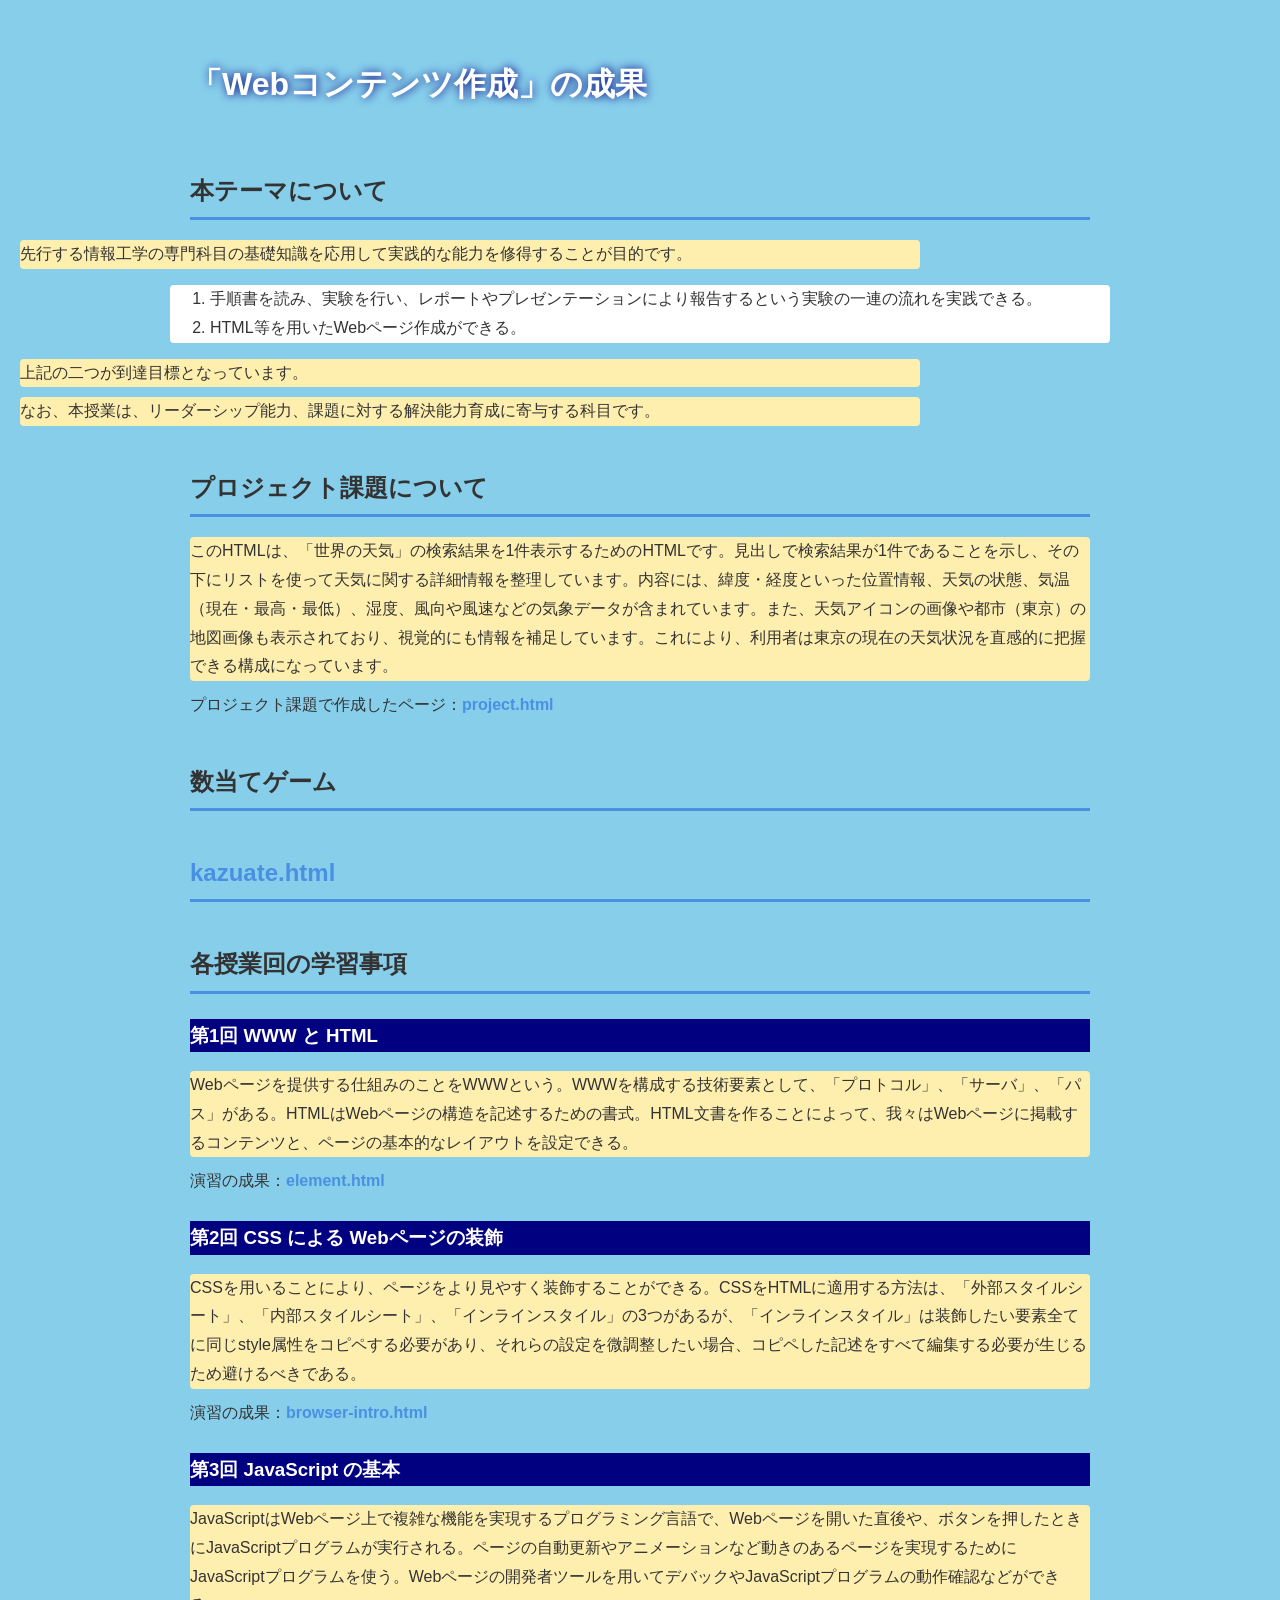
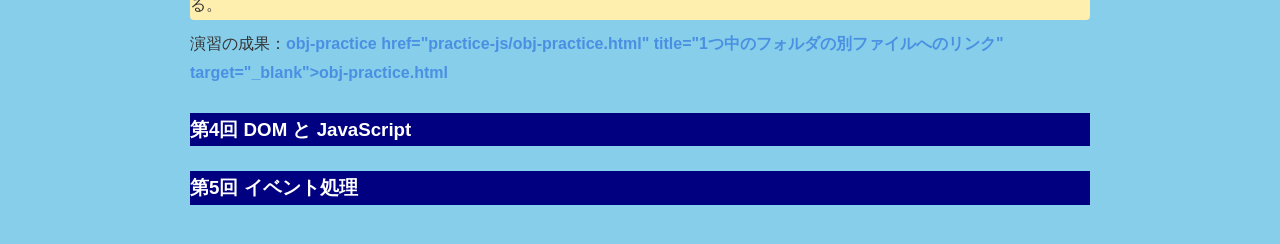
==== index.html @ 984a4dd9 "5/7" ====
<!DOCTYPE html>
<html>
  <head>
    <meta charset="utf-8">
    <title>情報メデイア実験の成果物ページ</title>
    <link rel="stylesheet" href="styles.css">
  </head>
  <body>
    <h1>「Webコンテンツ作成」の成果</h1>
    <h2>本テーマについて</h2>
    <p>先行する情報工学の専門科目の基礎知識を応用して実践的な能力を修得することが目的です。</p>
    <ol>
    <li>手順書を読み、実験を行い、レポートやプレゼンテーションにより報告するという実験の一連の流れを実践できる。</li>
    <li>HTML等を用いたWebページ作成ができる。</li>
    </ol>
    <p>上記の二つが到達目標となっています。</p>
    <p>なお、本授業は、リーダーシップ能力、課題に対する解決能力育成に寄与する科目です。<dt>
    <h2>プロジェクト課題について</h2>
    <p>このHTMLは、「世界の天気」の検索結果を1件表示するためのHTMLです。見出しで検索結果が1件であることを示し、その下にリストを使って天気に関する詳細情報を整理しています。内容には、緯度・経度といった位置情報、天気の状態、気温（現在・最高・最低）、湿度、風向や風速などの気象データが含まれています。また、天気アイコンの画像や都市（東京）の地図画像も表示されており、視覚的にも情報を補足しています。これにより、利用者は東京の現在の天気状況を直感的に把握できる構成になっています。</p>
    プロジェクト課題で作成したページ：<a href="project.html"
   title="同じフォルダの別ファイルへのリンク"
   target="_blank">project.html</a></p>
   <h2>数当てゲーム<h2>
    <a href="kazuate.html"
   title="別ファイルへのリンク"
   target="_blank">kazuate.html</a>
   <h2> 各授業回の学習事項</h2>
   <h3>第1回 WWW と HTML</h3>
    <p>Webページを提供する仕組みのことをWWWという。WWWを構成する技術要素として、「プロトコル」、「サーバ」、「パス」がある。HTMLはWebページの構造を記述するための書式。HTML文書を作ることによって、我々はWebページに掲載するコンテンツと、ページの基本的なレイアウトを設定できる。</p>
    演習の成果：<a href="practice-html/elements.html"
   title="1つ中のフォルダの別ファイルへのリンク"
   target="_blank">element.html</a>
  
    <h3>第2回 CSS による Webページの装飾</h3>
    <p>CSSを用いることにより、ページをより見やすく装飾することができる。CSSをHTMLに適用する方法は、「外部スタイルシート」、「内部スタイルシート」、「インラインスタイル」の3つがあるが、「インラインスタイル」は装飾したい要素全てに同じstyle属性をコピペする必要があり、それらの設定を微調整したい場合、コピペした記述をすべて編集する必要が生じるため避けるべきである。</p>
    演習の成果：<a href="practice-css/browser-intro.html"
   title="1つ中のフォルダの別ファイルへのリンク"
   target="_blank">browser-intro.html</a>
    <h3>第3回 JavaScript の基本</h3>
    <p>JavaScriptはWebページ上で複雑な機能を実現するプログラミング言語で、Webページを開いた直後や、ボタンを押したときにJavaScriptプログラムが実行される。ページの自動更新やアニメーションなど動きのあるページを実現するためにJavaScriptプログラムを使う。Webページの開発者ツールを用いてデバックやJavaScriptプログラムの動作確認などができる。</p>
    演習の成果：<a>obj-practice href="practice-js/obj-practice.html"
   title="1つ中のフォルダの別ファイルへのリンク"
   target="_blank">obj-practice.html</a>
    <h3>第4回 DOM と JavaScript</h3>
    <h3>第5回 イベント処理</h3>
   </body>
</html>
---- styles.css ----
body {
  font-family: "Hiragino Kaku Gothic ProN", Meiryo, sans-serif;
  line-height: 1.8;
  margin: 0;
  padding: 20px;
  background-color: skyblue;
  color: #333;
}

body > * {
  max-width: 900px;
  margin-left: auto;
  margin-right: auto;
}

h1 {
  text-shadow: navy 1px 0 10px;
  color: white;
  padding: 15px;
  border-radius: 8px;
}

h2 {
  margin-top: 40px;
  padding-bottom: 5px;
  border-bottom: 3px solid #4a90e2;
}

h3 {
  margin-top: 25px;
  color: #4a90e2;
}

p {
  margin: 10px 0;
  background-color: #ffefaf;
  border-radius: 4px;
}
ol {
  background-color: #ffffff;
    border-radius: 4px;
}

a {
  color: #4a90e2;
  text-decoration: none;
  font-weight: bold;
}

a:hover {
  text-decoration: underline;
}


h2 + ol {
  background-color: white;
  border-radius: 8px;
}

h3 {
    background-color: navy;
    color: #ffffff;
}
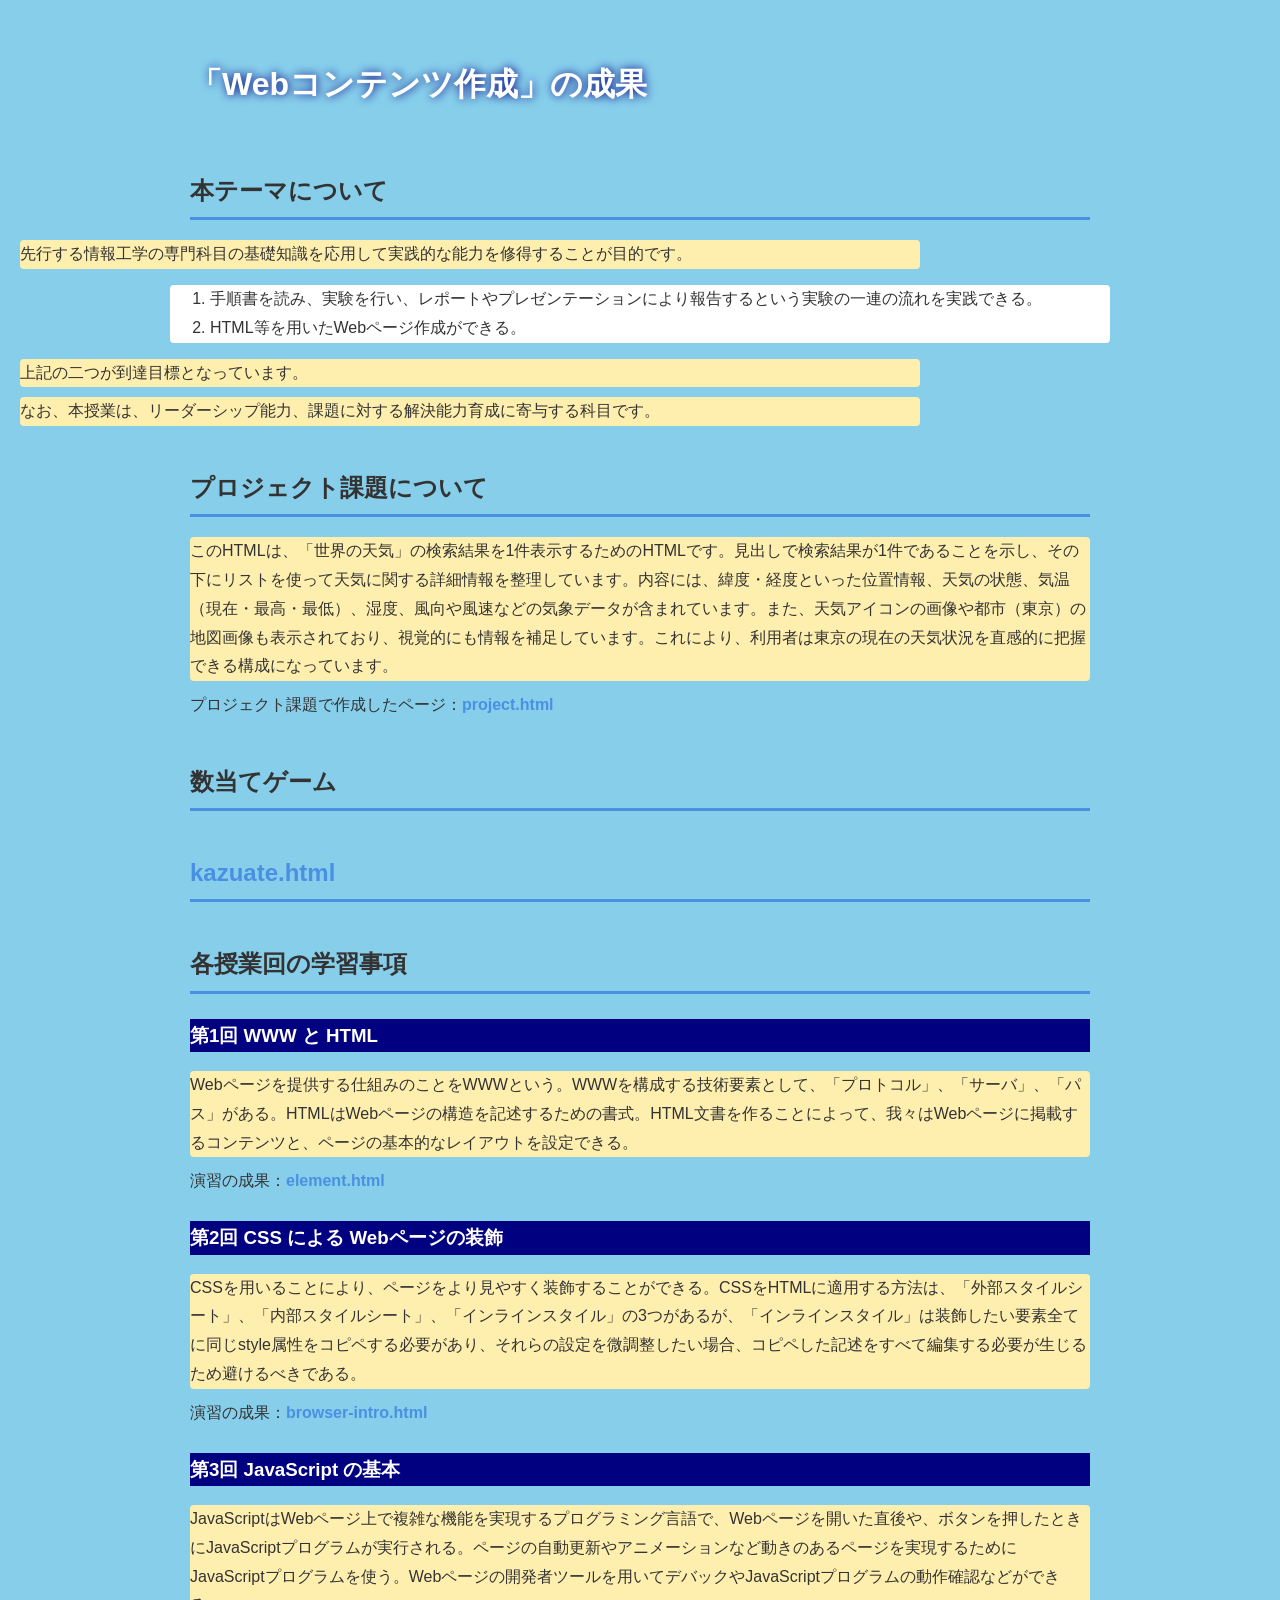
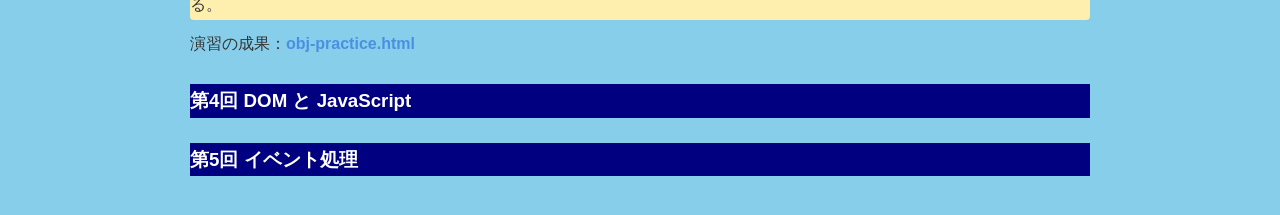
==== commit 151807e1: "5/7" ====
--- a/index.html
+++ b/index.html
@@ -38,7 +38,7 @@
    target="_blank">browser-intro.html</a>
     <h3>第3回 JavaScript の基本</h3>
     <p>JavaScriptはWebページ上で複雑な機能を実現するプログラミング言語で、Webページを開いた直後や、ボタンを押したときにJavaScriptプログラムが実行される。ページの自動更新やアニメーションなど動きのあるページを実現するためにJavaScriptプログラムを使う。Webページの開発者ツールを用いてデバックやJavaScriptプログラムの動作確認などができる。</p>
-    演習の成果：<a>obj-practice href="practice-js/obj-practice.html"
+    演習の成果：<a obj-practice href="practice-js/obj-practice.html"
    title="1つ中のフォルダの別ファイルへのリンク"
    target="_blank">obj-practice.html</a>
     <h3>第4回 DOM と JavaScript</h3>
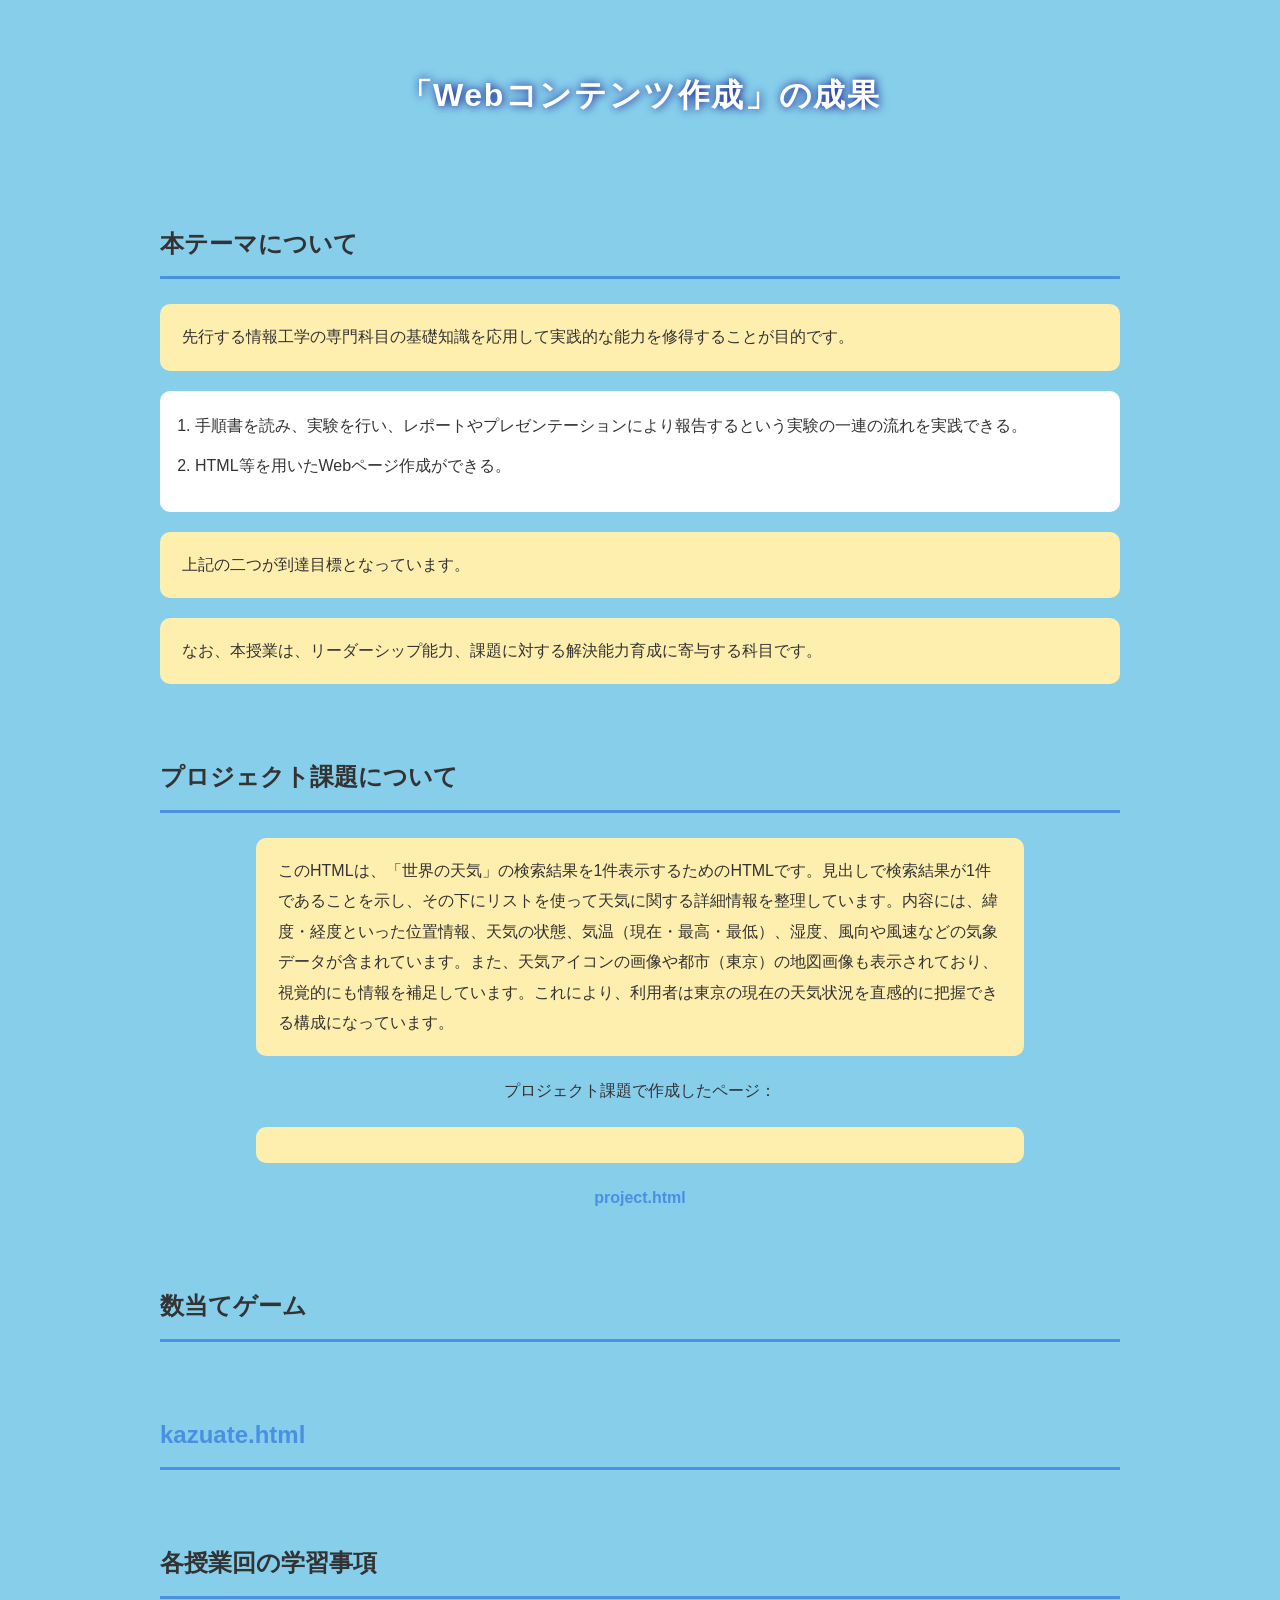
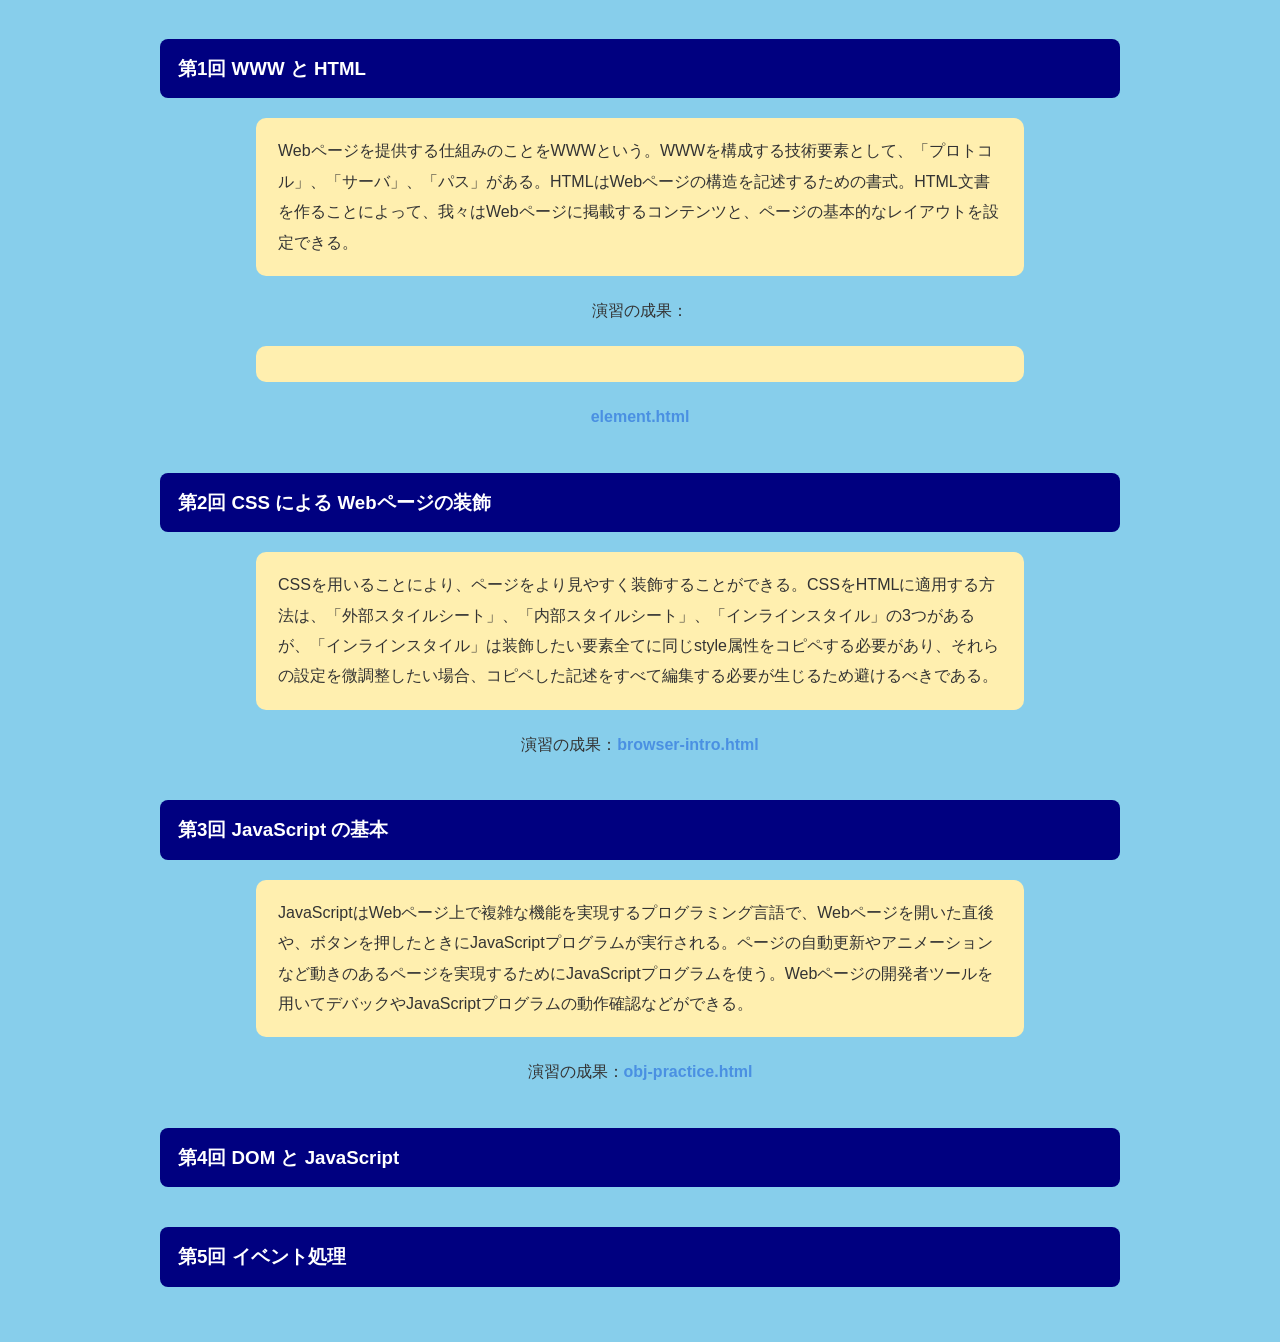
==== commit 6060995a: "5/14" ====
--- a/index.html
+++ b/index.html
@@ -17,9 +17,9 @@
     <p>なお、本授業は、リーダーシップ能力、課題に対する解決能力育成に寄与する科目です。<dt>
     <h2>プロジェクト課題について</h2>
     <p>このHTMLは、「世界の天気」の検索結果を1件表示するためのHTMLです。見出しで検索結果が1件であることを示し、その下にリストを使って天気に関する詳細情報を整理しています。内容には、緯度・経度といった位置情報、天気の状態、気温（現在・最高・最低）、湿度、風向や風速などの気象データが含まれています。また、天気アイコンの画像や都市（東京）の地図画像も表示されており、視覚的にも情報を補足しています。これにより、利用者は東京の現在の天気状況を直感的に把握できる構成になっています。</p>
-    プロジェクト課題で作成したページ：<a href="project.html"
+    プロジェクト課題で作成したページ：</p><a href="project.html"
    title="同じフォルダの別ファイルへのリンク"
-   target="_blank">project.html</a></p>
+   target="_blank">project.html</a>
    <h2>数当てゲーム<h2>
     <a href="kazuate.html"
    title="別ファイルへのリンク"
@@ -27,7 +27,7 @@
    <h2> 各授業回の学習事項</h2>
    <h3>第1回 WWW と HTML</h3>
     <p>Webページを提供する仕組みのことをWWWという。WWWを構成する技術要素として、「プロトコル」、「サーバ」、「パス」がある。HTMLはWebページの構造を記述するための書式。HTML文書を作ることによって、我々はWebページに掲載するコンテンツと、ページの基本的なレイアウトを設定できる。</p>
-    演習の成果：<a href="practice-html/elements.html"
+    演習の成果：</p><a href="practice-html/elements.html"
    title="1つ中のフォルダの別ファイルへのリンク"
    target="_blank">element.html</a>
   
--- a/styles.css
+++ b/styles.css
@@ -1,64 +1,103 @@
-
 body {
   font-family: "Hiragino Kaku Gothic ProN", Meiryo, sans-serif;
-  line-height: 1.8;
+  line-height: 1.9;
   margin: 0;
-  padding: 20px;
+  padding: 40px 20px;
   background-color: skyblue;
   color: #333;
+  text-align: center;
 }
 
 body > * {
-  max-width: 900px;
+  max-width: 960px;
   margin-left: auto;
   margin-right: auto;
 }
 
 h1 {
+  color: white;
   text-shadow: navy 1px 0 10px;
-  color: white;
-  padding: 15px;
-  border-radius: 8px;
+  margin: 0 auto 50px;
+  padding: 25px 20px;
+  border-radius: 12px;
+  letter-spacing: 0.05em;
 }
 
 h2 {
-  margin-top: 40px;
-  padding-bottom: 5px;
+  margin-top: 70px;
+  margin-bottom: 25px;
+  padding-bottom: 10px;
   border-bottom: 3px solid #4a90e2;
+  text-align: left;
 }
 
 h3 {
-  margin-top: 25px;
-  color: #4a90e2;
+  margin-top: 40px;
+  margin-bottom: 15px;
+  padding: 12px 18px;
+  background-color: navy;
+  color: #ffffff;
+  border-radius: 8px;
+  text-align: left;
 }
 
 p {
-  margin: 10px 0;
+  width: 80%;
+  margin: 20px auto;
+  padding: 18px 22px;
   background-color: #ffefaf;
-  border-radius: 4px;
+  border-radius: 10px;
+  text-align: left;
+  box-sizing: border-box;
 }
+
 ol {
+  width: 80%;
+  margin: 20px auto;
+  padding: 20px 35px;
   background-color: #ffffff;
-    border-radius: 4px;
+  border-radius: 10px;
+  text-align: left;
+  box-sizing: border-box;
+}
+
+li {
+  margin-bottom: 10px;
 }
 
 a {
   color: #4a90e2;
   text-decoration: none;
   font-weight: bold;
+  transition: 0.2s;
 }
 
 a:hover {
   text-decoration: underline;
+  opacity: 0.8;
 }
 
-
-h2 + ol {
-  background-color: white;
-  border-radius: 8px;
+section {
+  margin-bottom: 80px;
 }
 
-h3 {
-    background-color: navy;
-    color: #ffffff;
-}
+@media screen and (max-width: 768px) {
+
+  body {
+    padding: 20px 10px;
+  }
+
+  p,
+  ol {
+    width: 95%;
+    padding: 15px;
+  }
+
+  h1 {
+    padding: 20px 15px;
+  }
+
+  h2 {
+    margin-top: 50px;
+  }
+}
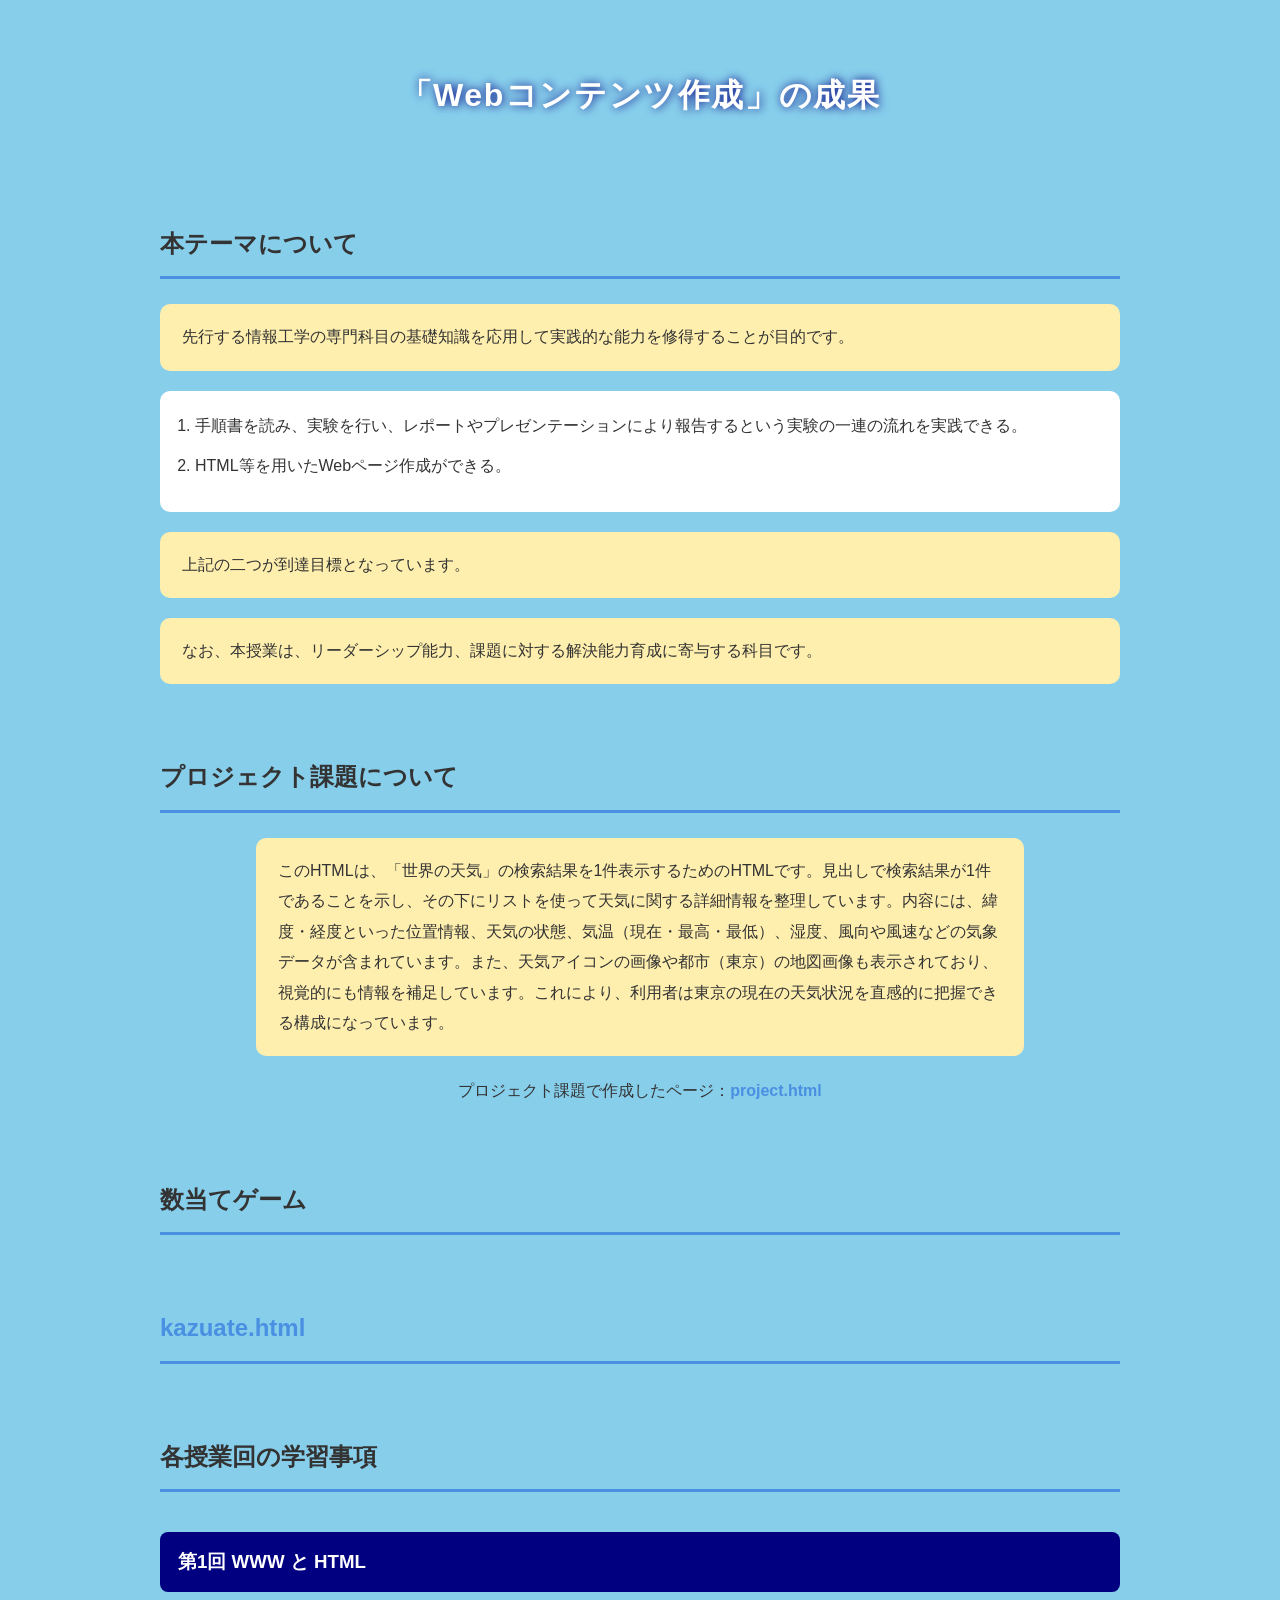
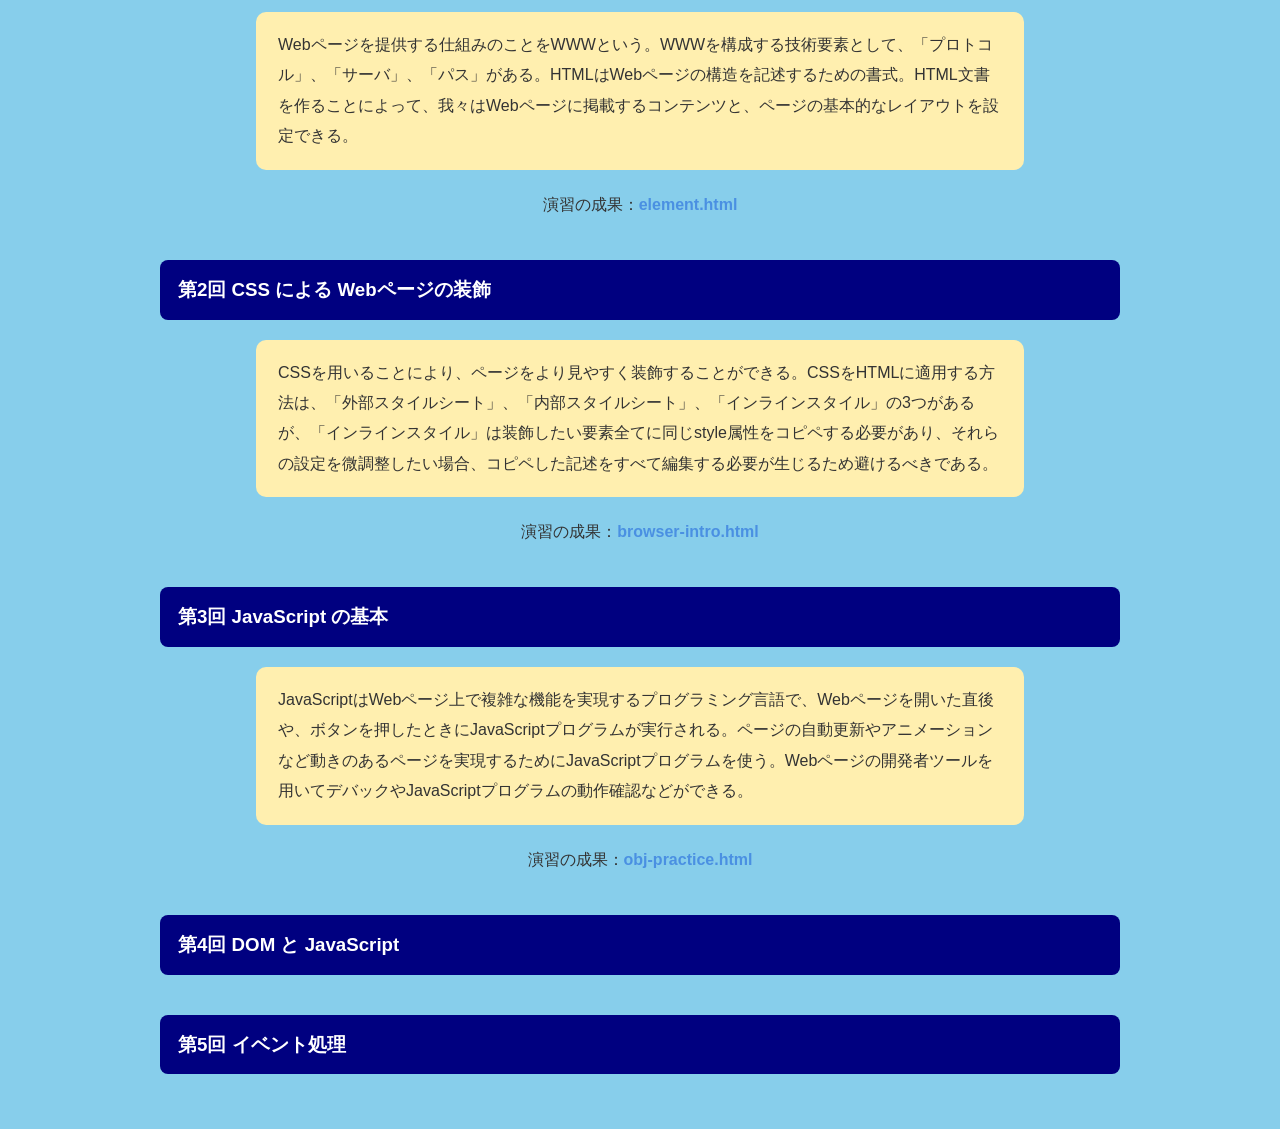
==== commit 2a156c1b: "5/14" ====
--- a/index.html
+++ b/index.html
@@ -17,7 +17,7 @@
     <p>なお、本授業は、リーダーシップ能力、課題に対する解決能力育成に寄与する科目です。<dt>
     <h2>プロジェクト課題について</h2>
     <p>このHTMLは、「世界の天気」の検索結果を1件表示するためのHTMLです。見出しで検索結果が1件であることを示し、その下にリストを使って天気に関する詳細情報を整理しています。内容には、緯度・経度といった位置情報、天気の状態、気温（現在・最高・最低）、湿度、風向や風速などの気象データが含まれています。また、天気アイコンの画像や都市（東京）の地図画像も表示されており、視覚的にも情報を補足しています。これにより、利用者は東京の現在の天気状況を直感的に把握できる構成になっています。</p>
-    プロジェクト課題で作成したページ：</p><a href="project.html"
+    プロジェクト課題で作成したページ：<a href="project.html"
    title="同じフォルダの別ファイルへのリンク"
    target="_blank">project.html</a>
    <h2>数当てゲーム<h2>
@@ -27,7 +27,7 @@
    <h2> 各授業回の学習事項</h2>
    <h3>第1回 WWW と HTML</h3>
     <p>Webページを提供する仕組みのことをWWWという。WWWを構成する技術要素として、「プロトコル」、「サーバ」、「パス」がある。HTMLはWebページの構造を記述するための書式。HTML文書を作ることによって、我々はWebページに掲載するコンテンツと、ページの基本的なレイアウトを設定できる。</p>
-    演習の成果：</p><a href="practice-html/elements.html"
+    演習の成果：<a href="practice-html/elements.html"
    title="1つ中のフォルダの別ファイルへのリンク"
    target="_blank">element.html</a>
   
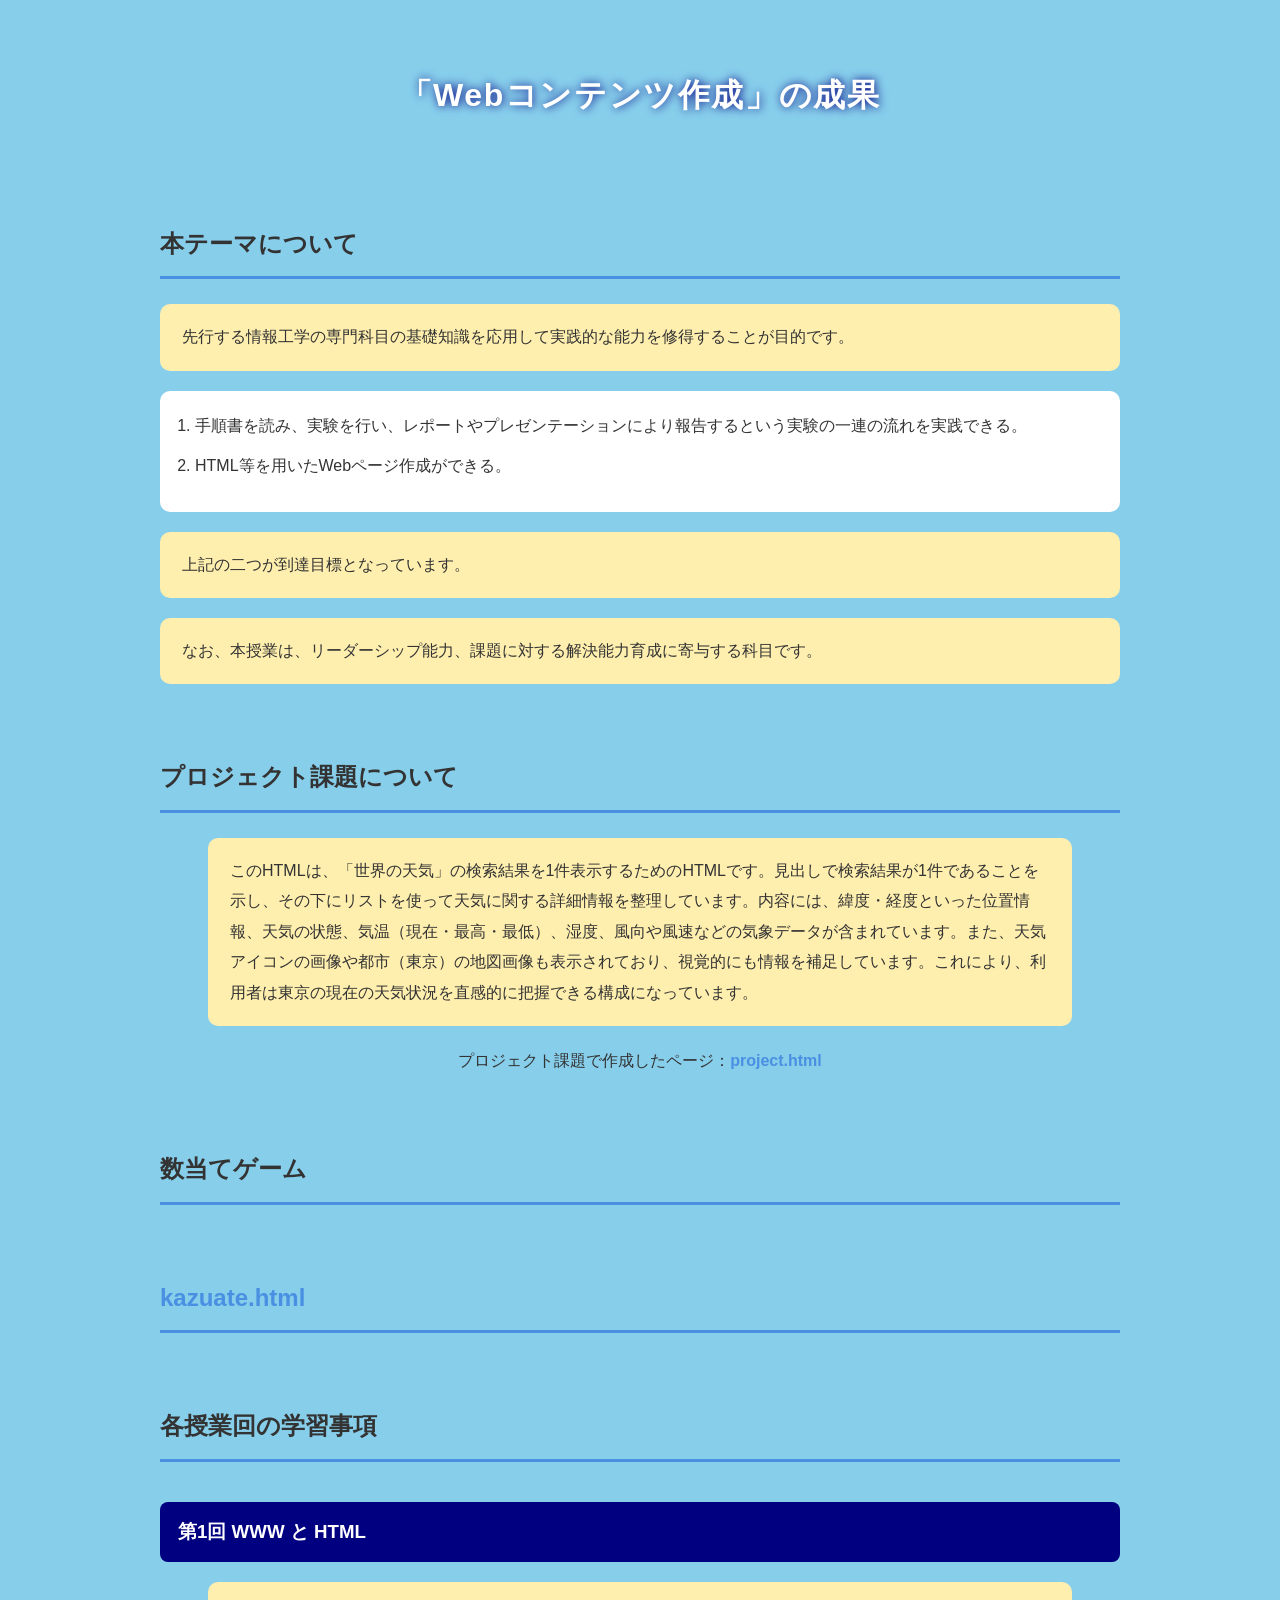
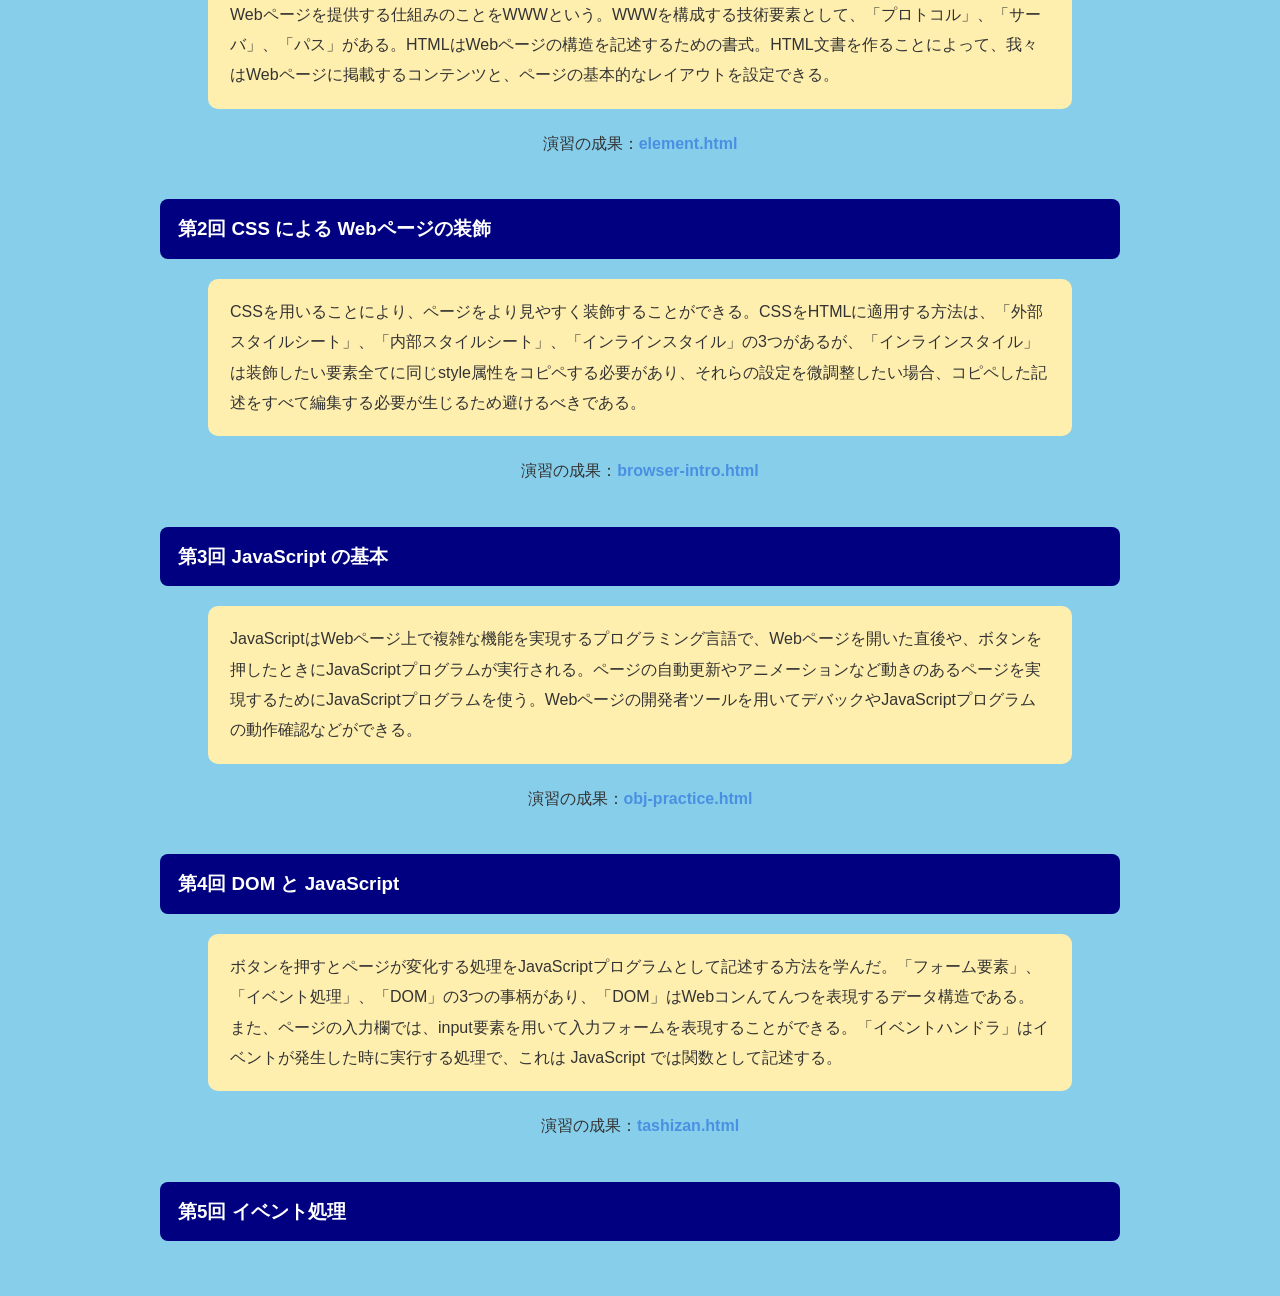
==== commit f7e261ab: "5/14" ====
--- a/index.html
+++ b/index.html
@@ -42,6 +42,10 @@
    title="1つ中のフォルダの別ファイルへのリンク"
    target="_blank">obj-practice.html</a>
     <h3>第4回 DOM と JavaScript</h3>
+    <p>ボタンを押すとページが変化する処理をJavaScriptプログラムとして記述する方法を学んだ。「フォーム要素」、「イベント処理」、「DOM」の3つの事柄があり、「DOM」はWebコンんてんつを表現するデータ構造である。また、ページの入力欄では、input要素を用いて入力フォームを表現することができる。「イベントハンドラ」はイベントが発生した時に実行する処理で、これは JavaScript では関数として記述する。</p>
+    演習の成果：<a obj-practice href="practice-eventdom/tashizan.html"
+   title="1つ中のフォルダの別ファイルへのリンク"
+   target="_blank">tashizan.html</a>
     <h3>第5回 イベント処理</h3>
    </body>
 </html>
--- a/styles.css
+++ b/styles.css
@@ -42,7 +42,7 @@
 }
 
 p {
-  width: 80%;
+  width: 90%;
   margin: 20px auto;
   padding: 18px 22px;
   background-color: #ffefaf;
@@ -52,7 +52,7 @@
 }
 
 ol {
-  width: 80%;
+  width: 90%;
   margin: 20px auto;
   padding: 20px 35px;
   background-color: #ffffff;
@@ -89,7 +89,7 @@
 
   p,
   ol {
-    width: 95%;
+    width: 90%;
     padding: 15px;
   }
 
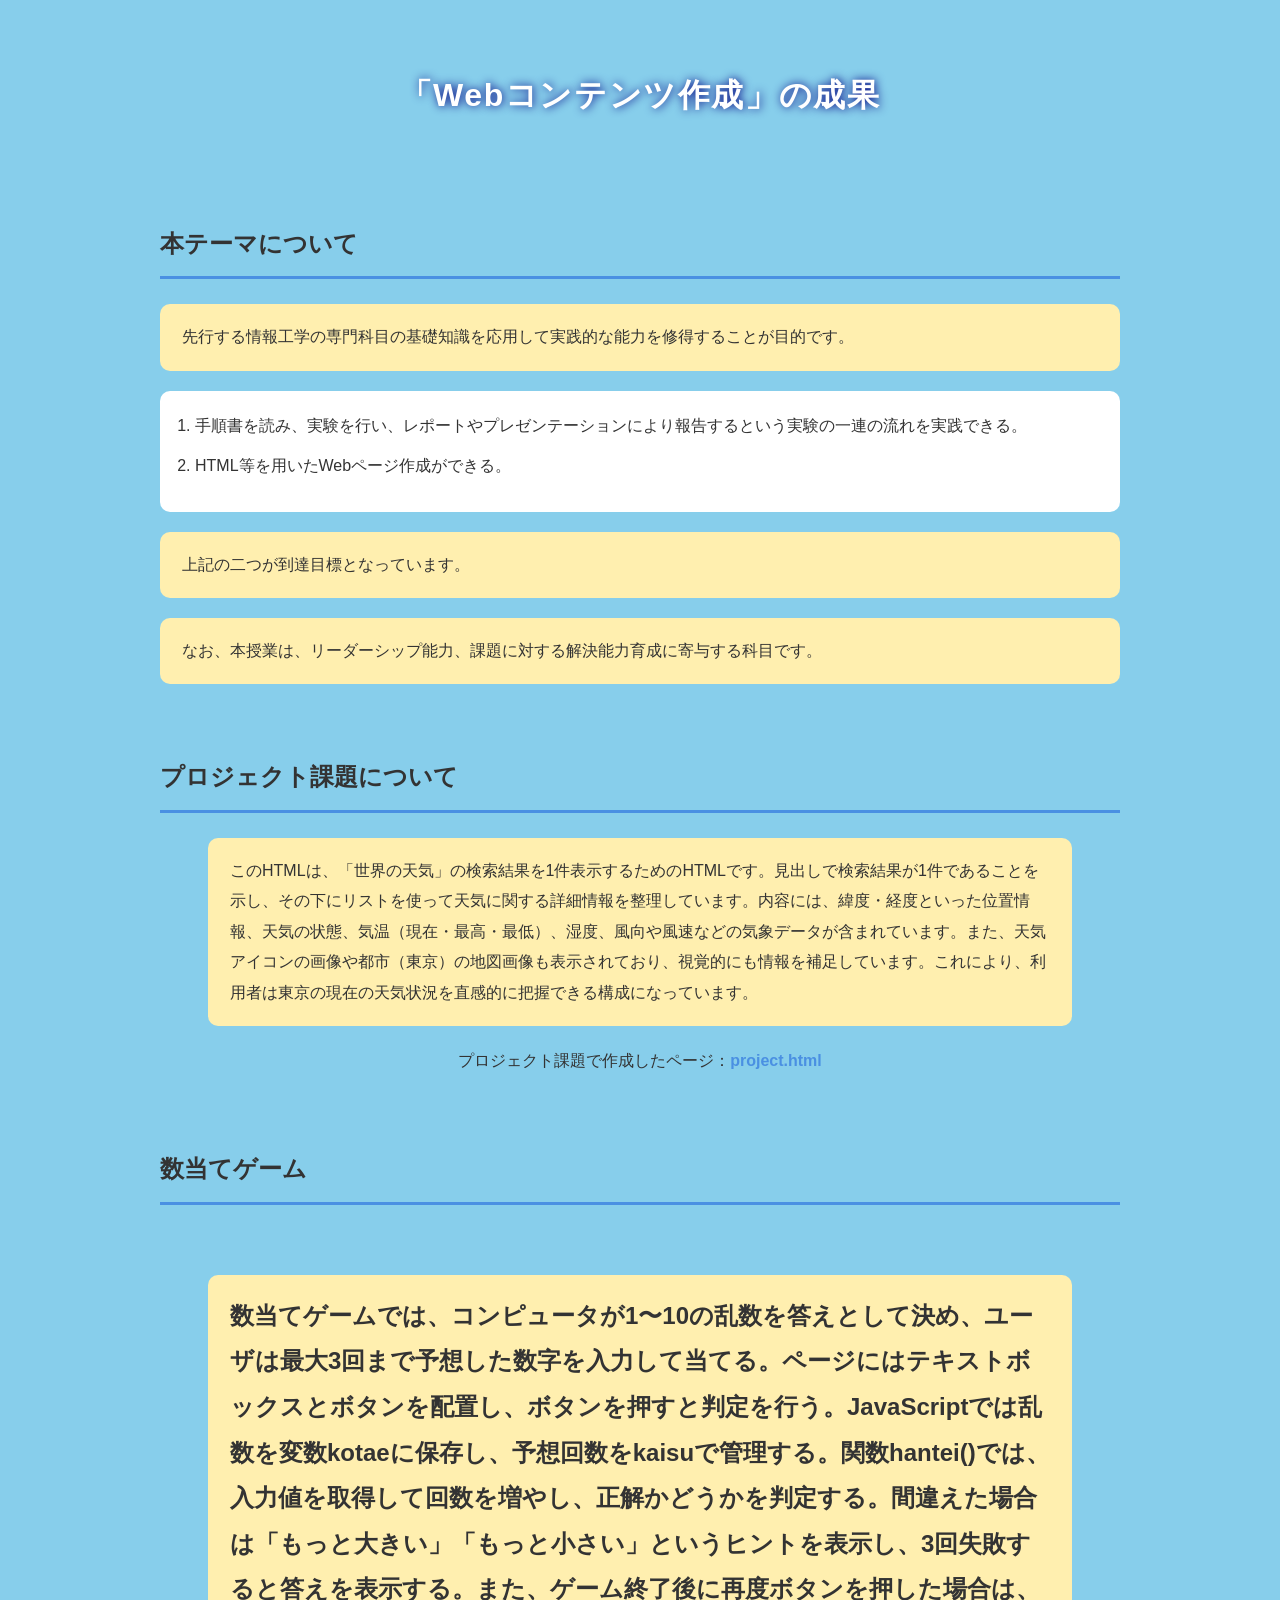
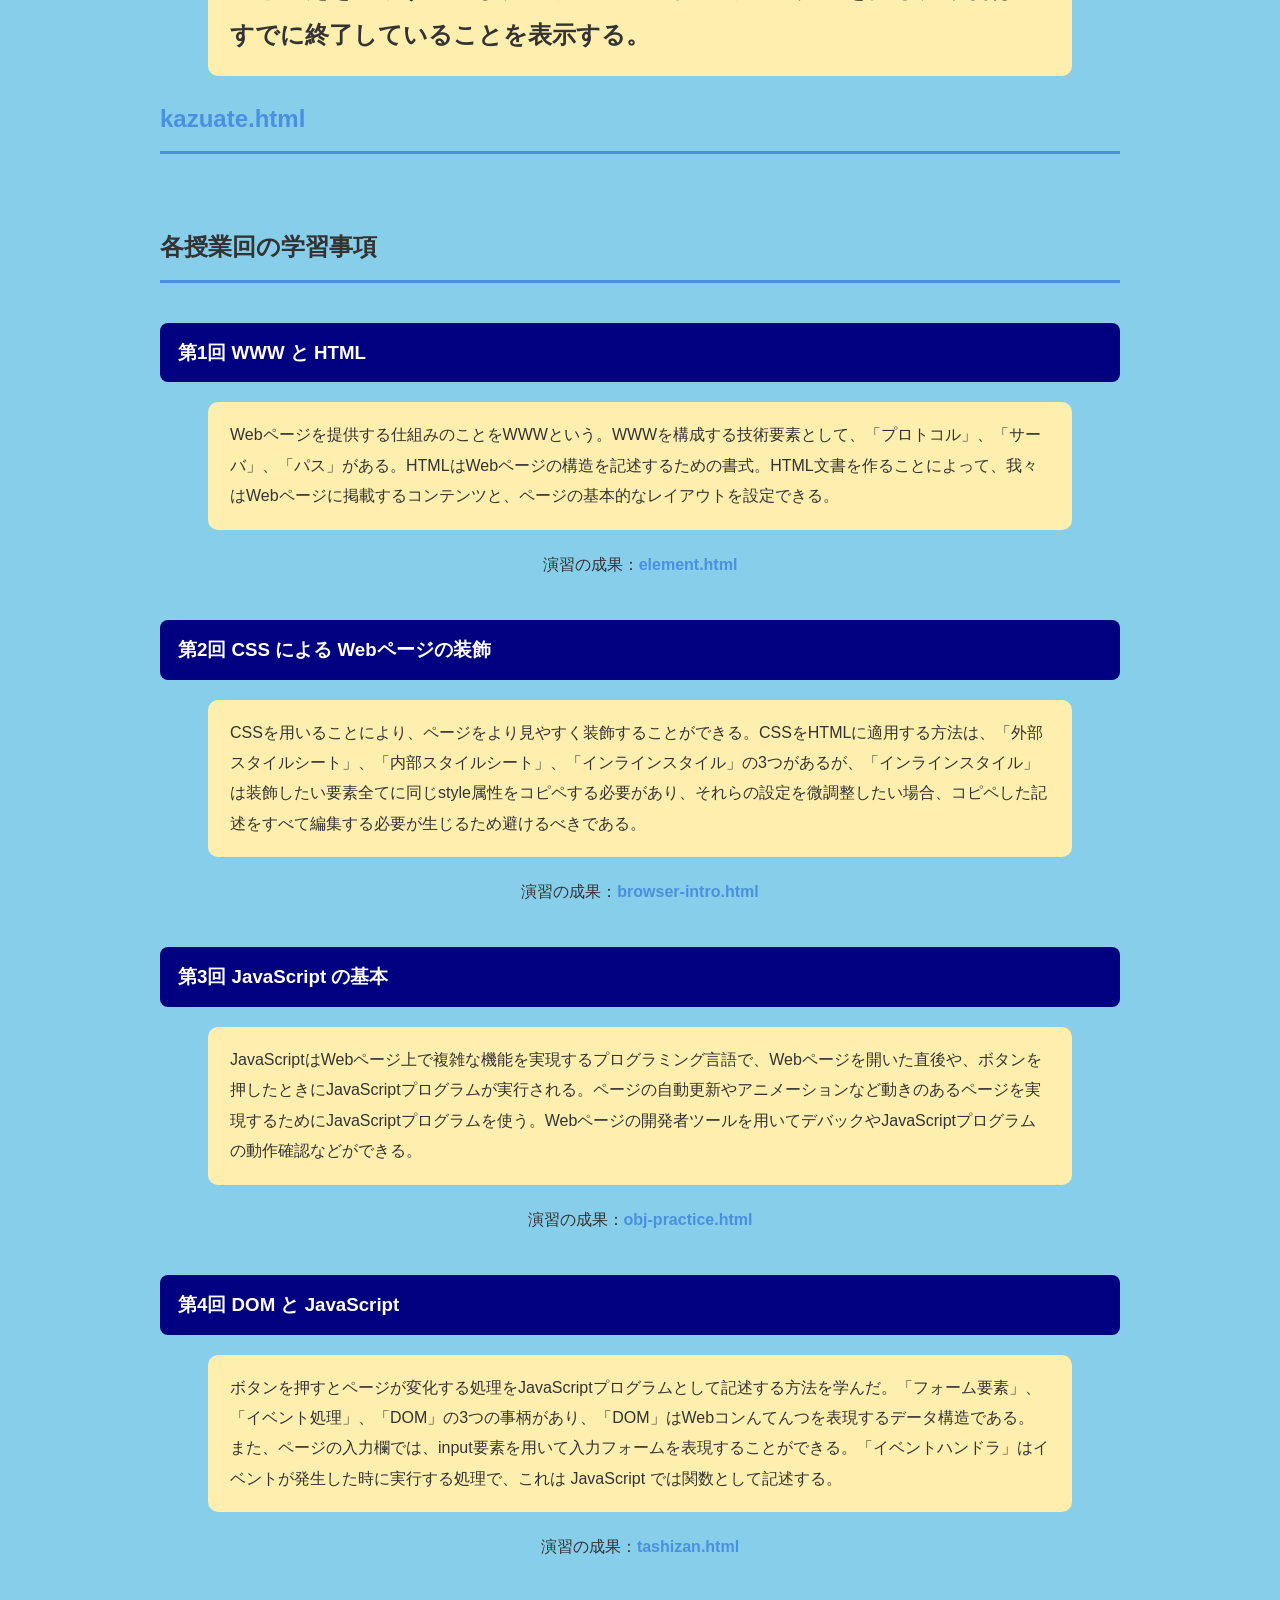
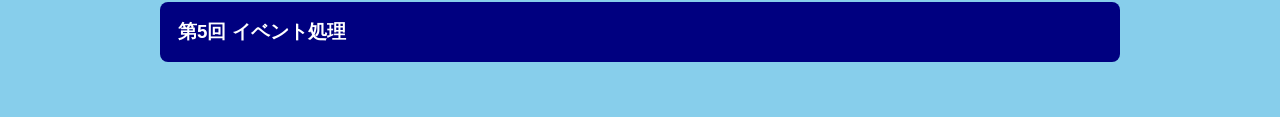
==== commit 664d076d: "5/14" ====
--- a/index.html
+++ b/index.html
@@ -21,6 +21,7 @@
    title="同じフォルダの別ファイルへのリンク"
    target="_blank">project.html</a>
    <h2>数当てゲーム<h2>
+    <p>数当てゲームでは、コンピュータが1〜10の乱数を答えとして決め、ユーザは最大3回まで予想した数字を入力して当てる。ページにはテキストボックスとボタンを配置し、ボタンを押すと判定を行う。JavaScriptでは乱数を変数kotaeに保存し、予想回数をkaisuで管理する。関数hantei()では、入力値を取得して回数を増やし、正解かどうかを判定する。間違えた場合は「もっと大きい」「もっと小さい」というヒントを表示し、3回失敗すると答えを表示する。また、ゲーム終了後に再度ボタンを押した場合は、すでに終了していることを表示する。</p>
     <a href="kazuate.html"
    title="別ファイルへのリンク"
    target="_blank">kazuate.html</a>
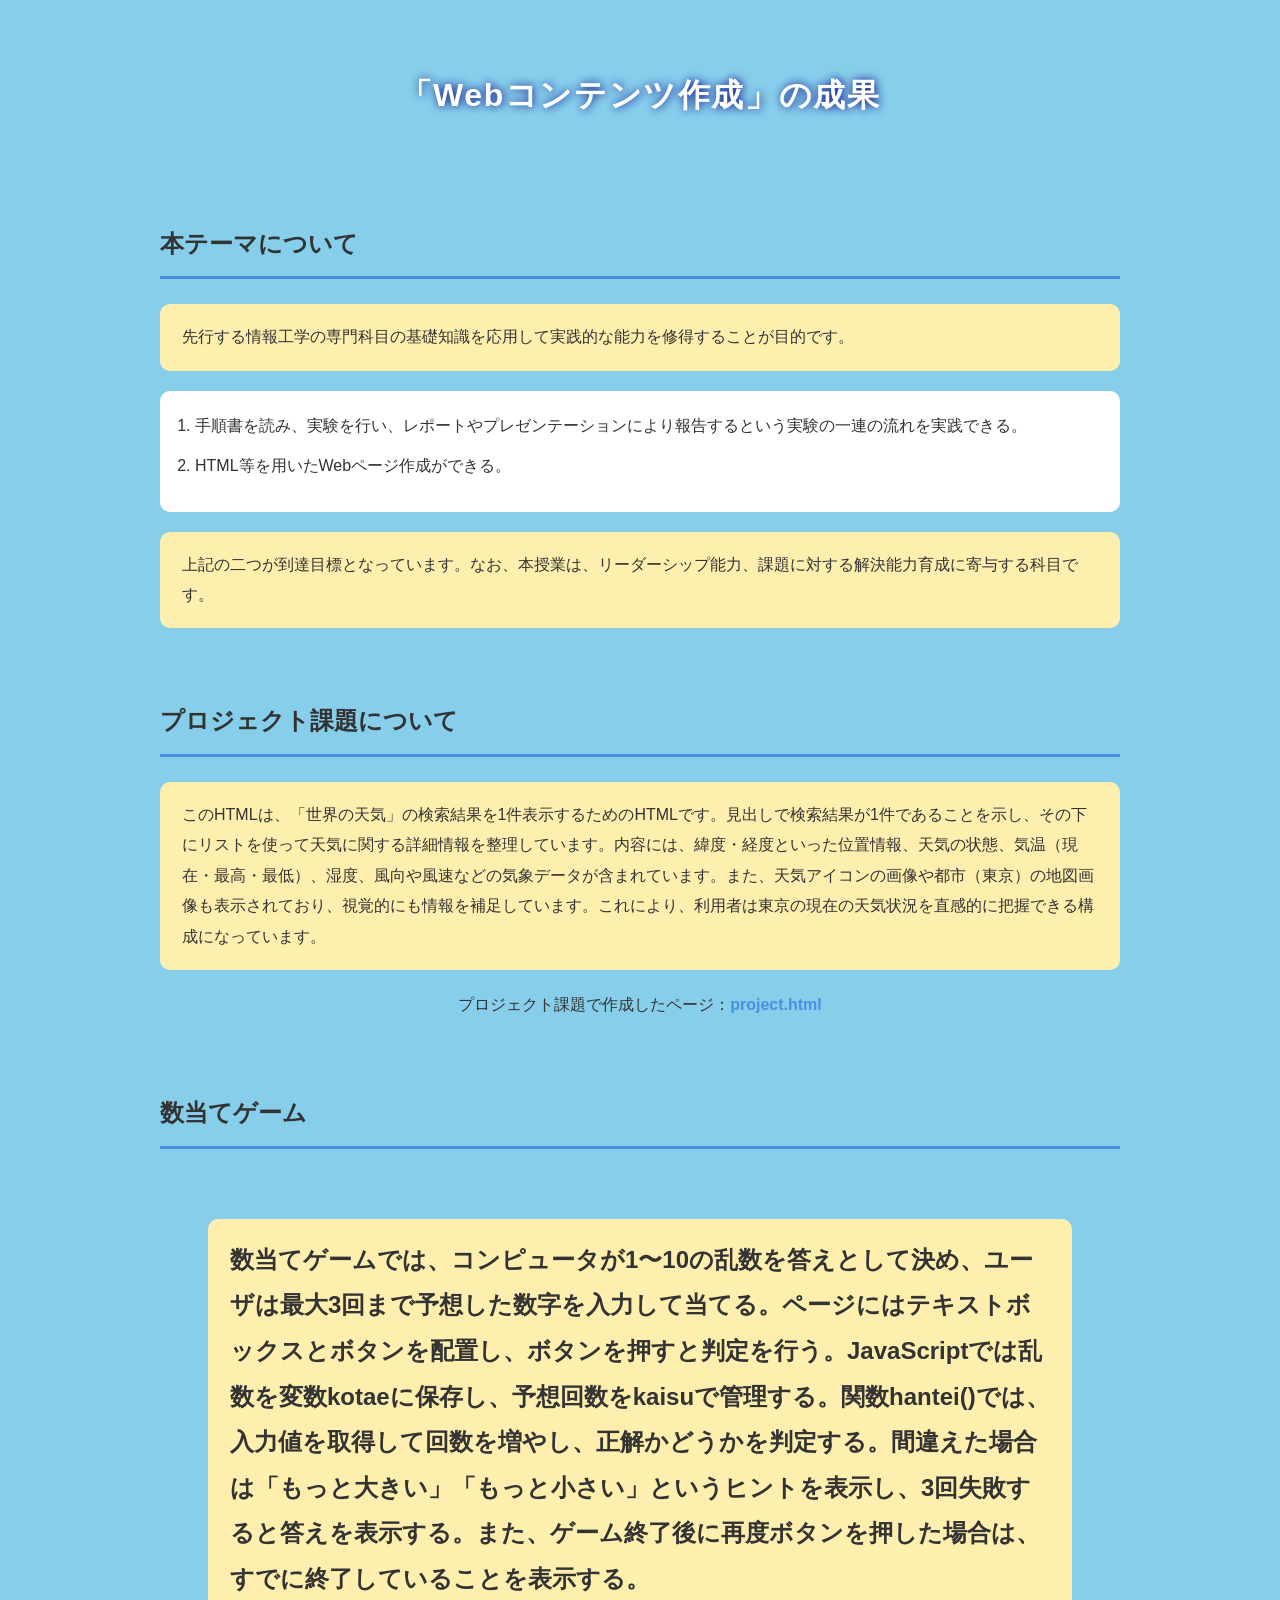
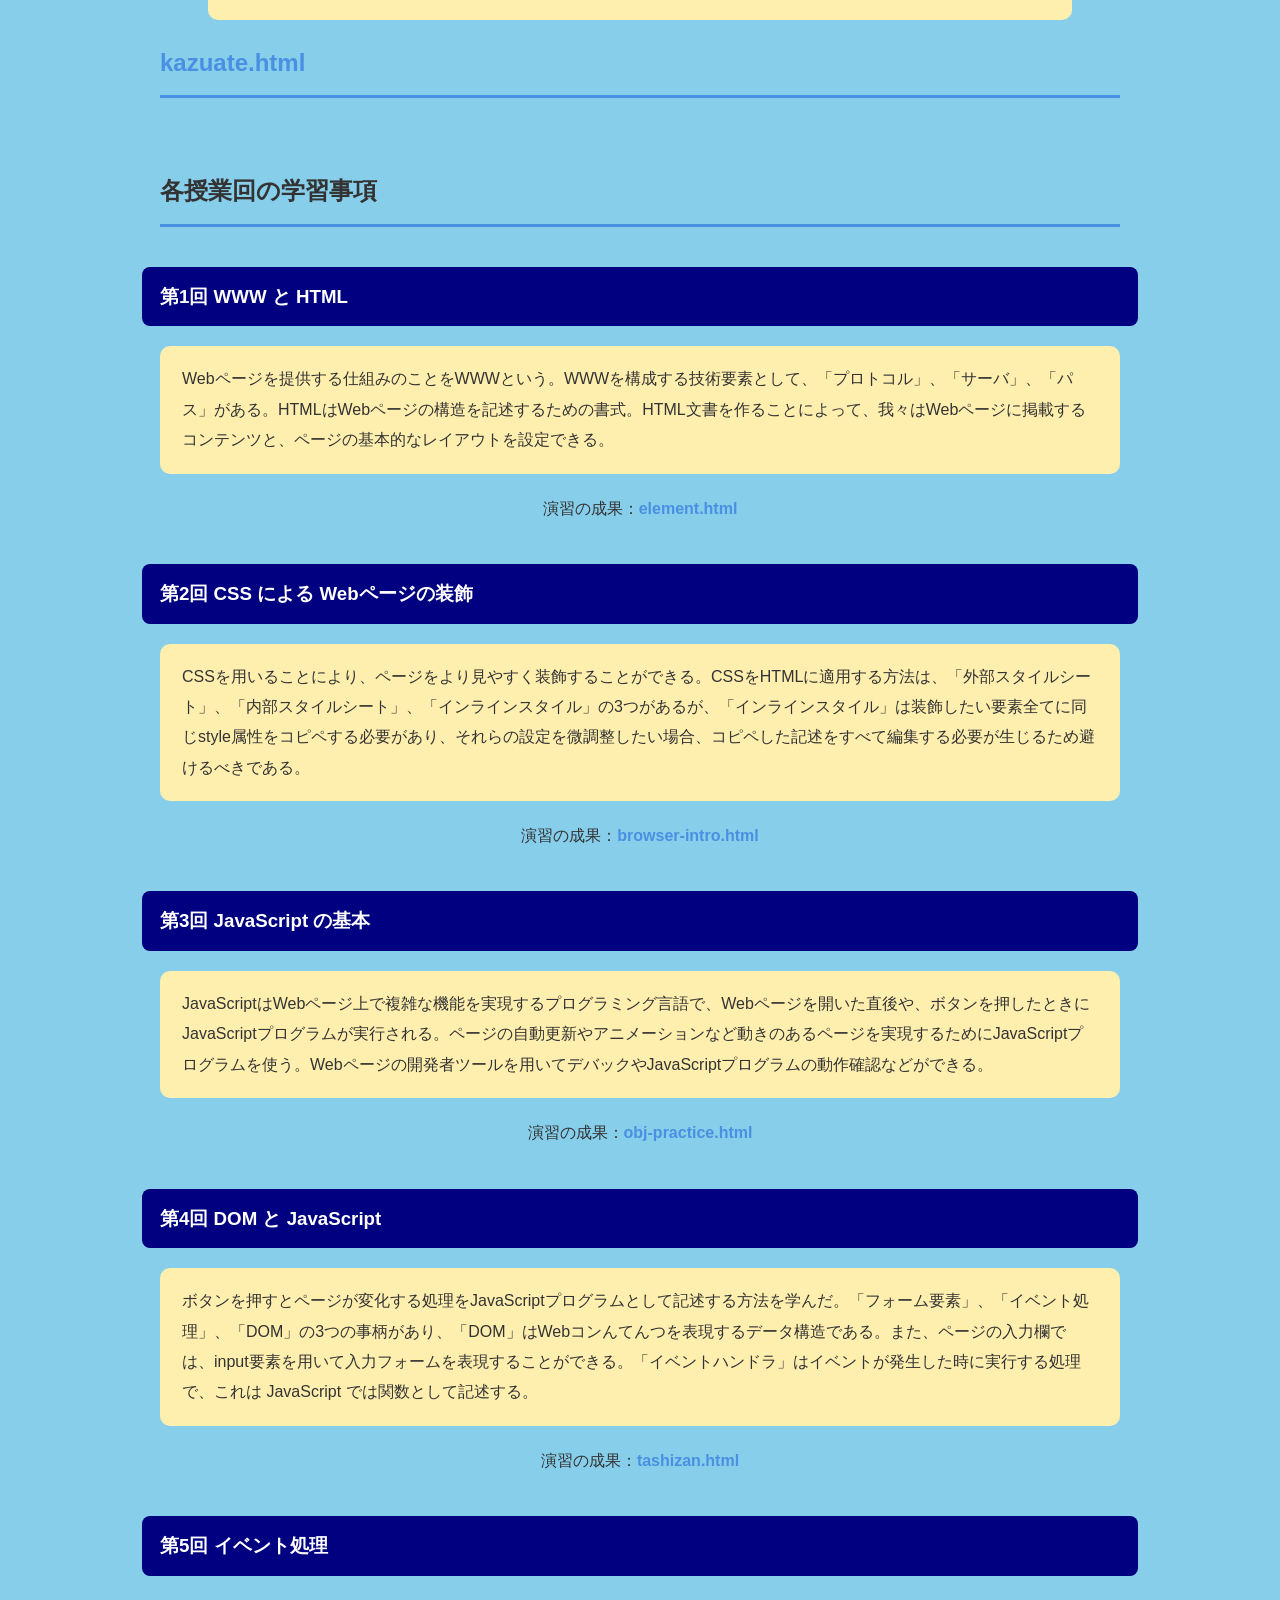
==== commit 4754e1b2: "5/14" ====
--- a/index.html
+++ b/index.html
@@ -13,8 +13,7 @@
     <li>手順書を読み、実験を行い、レポートやプレゼンテーションにより報告するという実験の一連の流れを実践できる。</li>
     <li>HTML等を用いたWebページ作成ができる。</li>
     </ol>
-    <p>上記の二つが到達目標となっています。</p>
-    <p>なお、本授業は、リーダーシップ能力、課題に対する解決能力育成に寄与する科目です。<dt>
+    <p>上記の二つが到達目標となっています。なお、本授業は、リーダーシップ能力、課題に対する解決能力育成に寄与する科目です。</p>
     <h2>プロジェクト課題について</h2>
     <p>このHTMLは、「世界の天気」の検索結果を1件表示するためのHTMLです。見出しで検索結果が1件であることを示し、その下にリストを使って天気に関する詳細情報を整理しています。内容には、緯度・経度といった位置情報、天気の状態、気温（現在・最高・最低）、湿度、風向や風速などの気象データが含まれています。また、天気アイコンの画像や都市（東京）の地図画像も表示されており、視覚的にも情報を補足しています。これにより、利用者は東京の現在の天気状況を直感的に把握できる構成になっています。</p>
     プロジェクト課題で作成したページ：<a href="project.html"
--- a/styles.css
+++ b/styles.css
@@ -100,4 +100,4 @@
   h2 {
     margin-top: 50px;
   }
-}+}
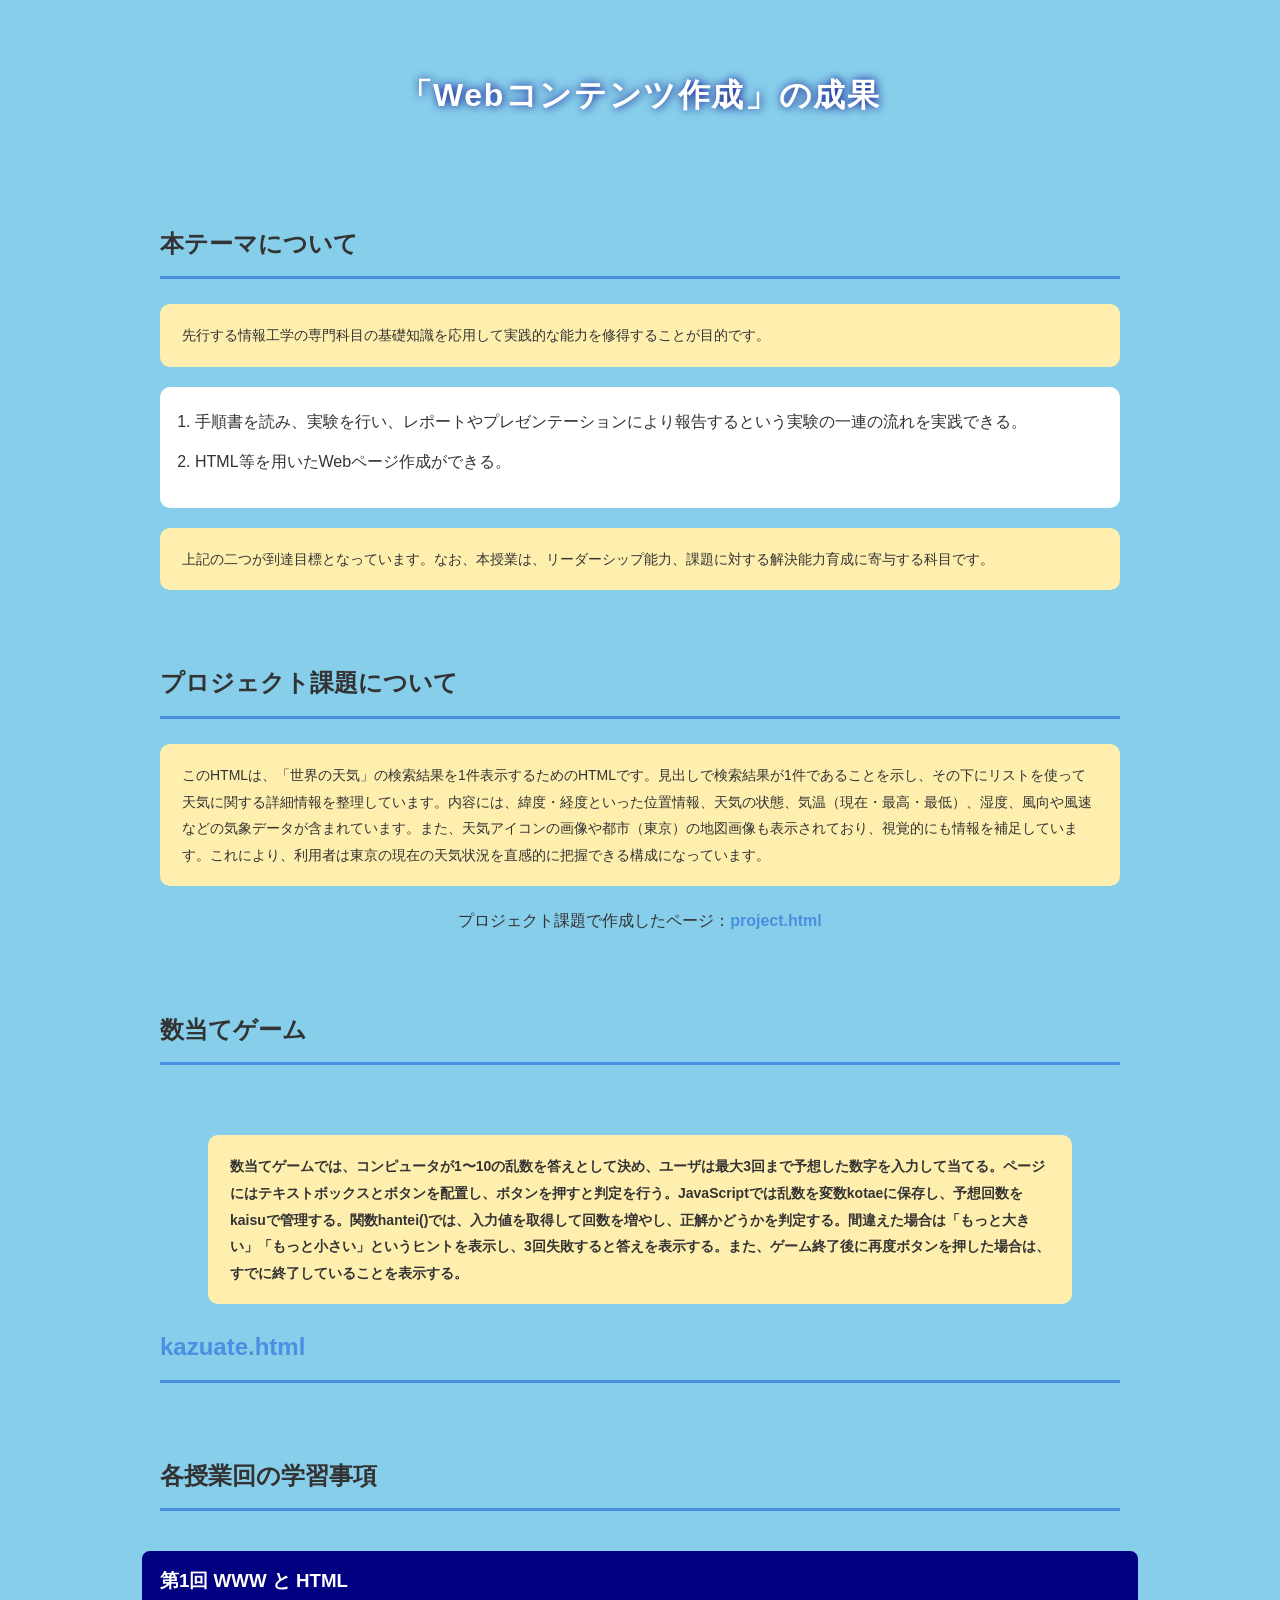
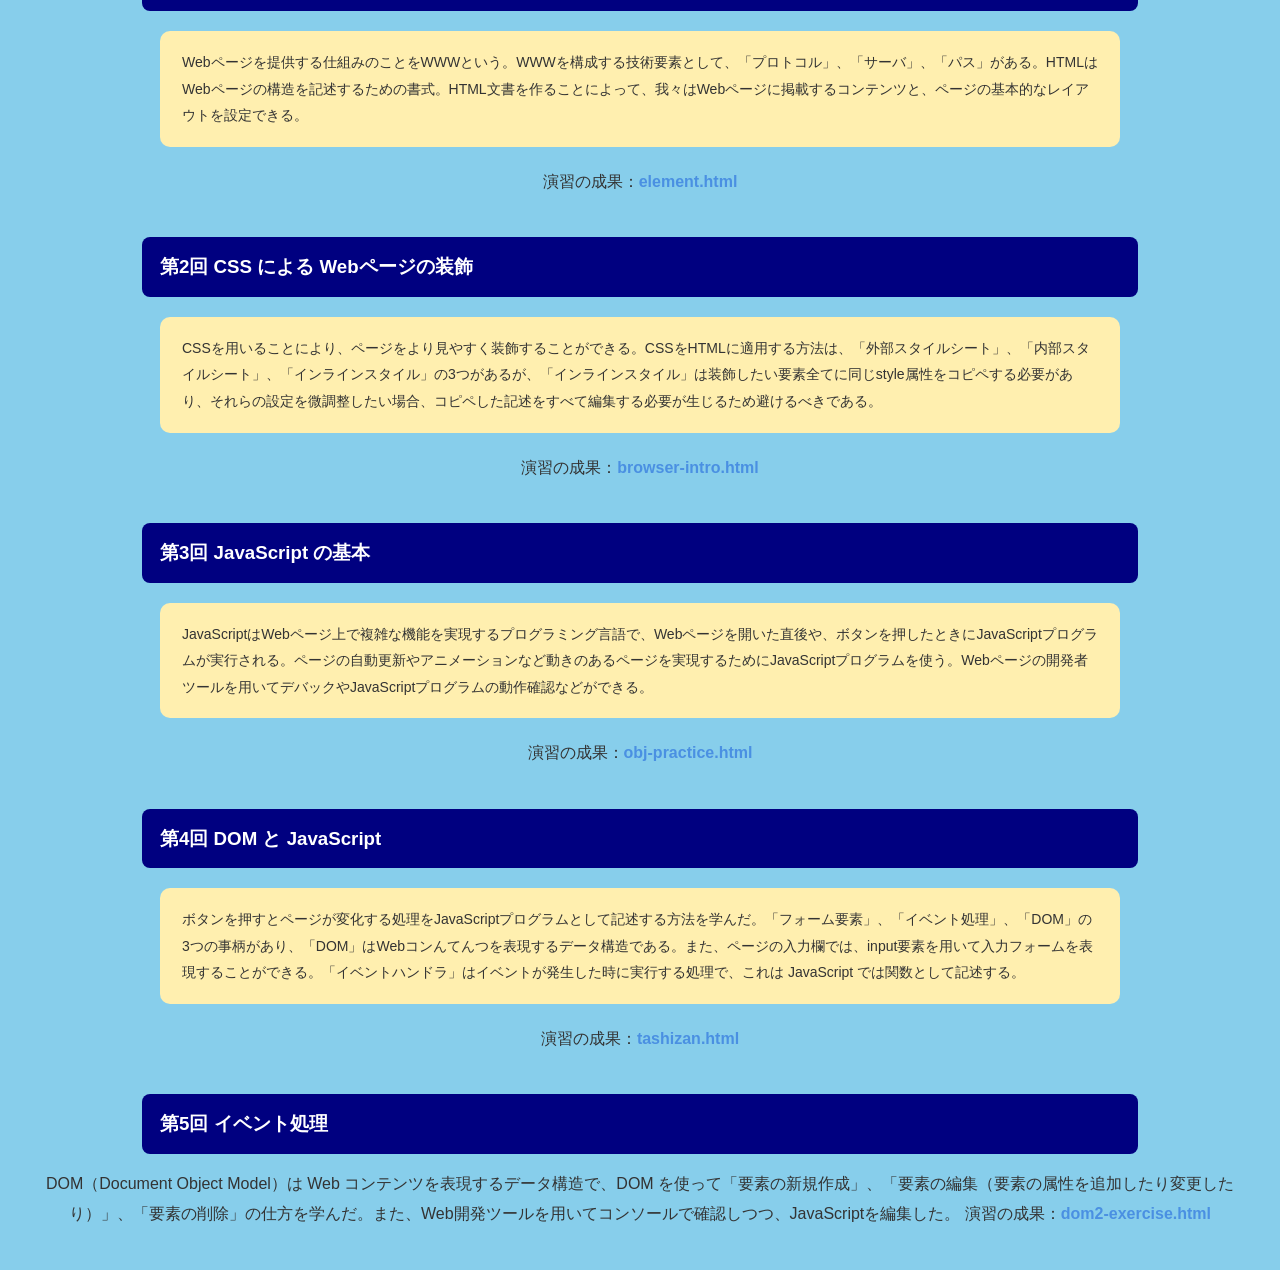
==== commit 681eb9bc: "5/21" ====
--- a/index.html
+++ b/index.html
@@ -47,5 +47,9 @@
    title="1つ中のフォルダの別ファイルへのリンク"
    target="_blank">tashizan.html</a>
     <h3>第5回 イベント処理</h3>
+    DOM（Document Object Model）は Web コンテンツを表現するデータ構造で、DOM を使って「要素の新規作成」、「要素の編集（要素の属性を追加したり変更したり）」、「要素の削除」の仕方を学んだ。また、Web開発ツールを用いてコンソールで確認しつつ、JavaScriptを編集した。
+演習の成果：<a obj-practice href="practice-dom2/dom2-exercise.html"
+   title="1つ中のフォルダの別ファイルへのリンク"
+   target="_blank">dom2-exercise.html</a>
    </body>
 </html>
--- a/styles.css
+++ b/styles.css
@@ -42,6 +42,7 @@
 }
 
 p {
+  font-size: 14px;
   width: 90%;
   margin: 20px auto;
   padding: 18px 22px;
